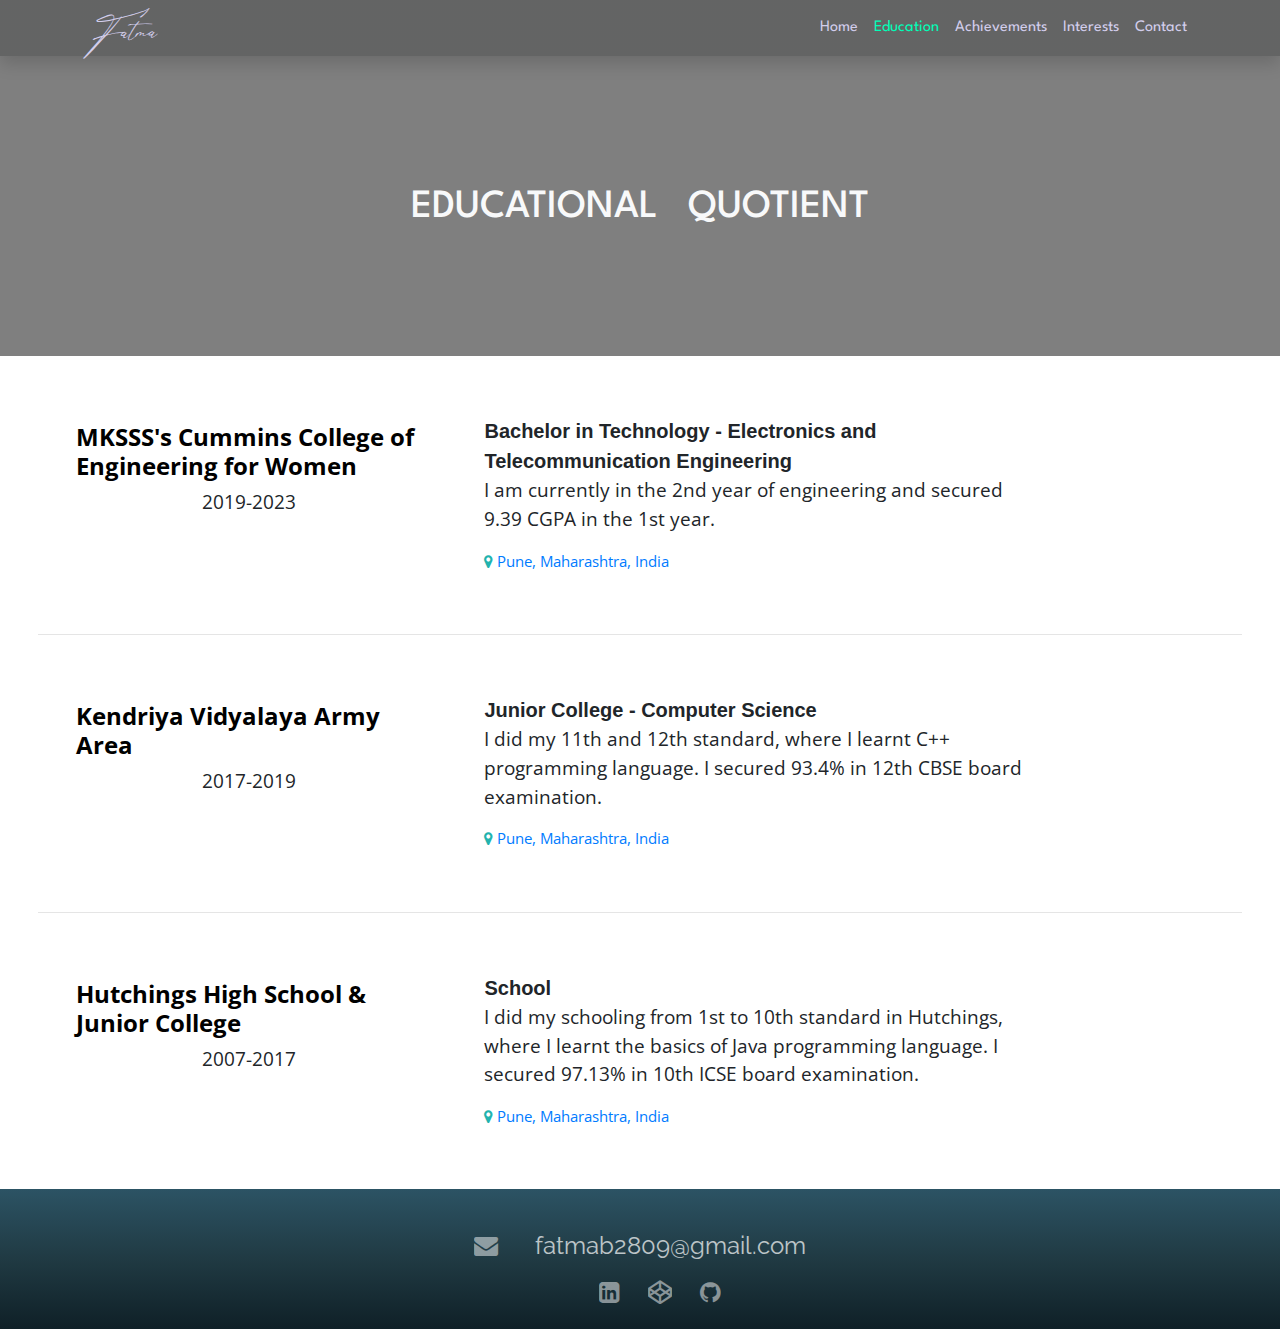
==== education.html @ b0201c1c "added text" ====
<!DOCTYPE html>
<html lang="en">
	<head>
		<title>Education Quotient</title>
		<meta charset="utf-8">
		<meta name="viewport" content="width=device-width, initial-scale=1">
		<link rel="stylesheet" href="https://stackpath.bootstrapcdn.com/font-awesome/4.7.0/css/font-awesome.min.css" />
		<link rel="stylesheet" href="https://maxcdn.bootstrapcdn.com/bootstrap/4.5.0/css/bootstrap.min.css">
		  <script src="https://maxcdn.bootstrapcdn.com/bootstrap/3.4.1/js/bootstrap.min.js"></script>
		  <script src="https://ajax.googleapis.com/ajax/libs/jquery/3.5.1/jquery.min.js"></script>
		
		<link rel="stylesheet" href="css/edu.css" />
		<script>
			function smoothscroll(e){
				if(e.innerHTML=="Contact")
					document.querySelector("#connect").scrollIntoView({behavior:'smooth'});
			};
			</script>
	</head>
	<body>	
	<div id="container">
		<!--Navigation-->
		<nav class="navbar navbar-expand-lg navbar-light bg-light shadow ">
  <div class="container">
    <a class="navbar-brand" href="index.html">Fatma</a>
    <button class="navbar-toggler" type="button" data-toggle="collapse" data-target="#navbarResponsive" aria-controls="navbarResponsive" aria-expanded="false" aria-label="Toggle navigation">
          <span class="navbar-toggler-icon"></span>
        </button>
    <div class="collapse navbar-collapse" id="navbarResponsive">
      <ul class="navbar-nav ml-auto">
        <li class="nav-item">
          <a class="nav-link" href="index.html">Home</a>
        </li>
        <li class="nav-item active">
          <a class="nav-link" href="education.html">Education
			<span class="sr-only">(current)</span>
		  </a>
        </li>
        <li class="nav-item">
          <a class="nav-link" href="index.html">Achievements</a>
        </li>
		<li class="nav-item">
          <a class="nav-link" href="index.html">Interests</a>
        </li>
        <li class="nav-item">
          <a class="nav-link" onclick="smoothscroll(this)">Contact</a>
        </li>
      </ul>
    </div>
  </div>
</nav>

		<!--Education-->
		<section class="hero text-light text-center">
			<h1>EDUCATIONAL &nbsp; QUOTIENT</h1>
		</section>
			<div class="education">
				<div class="education row">
					<div class="col-md-4">
					<h4><a href="https://www.cumminscollege.org/" target="_blank">MKSSS's Cummins College of Engineering for Women</a></h4>
					<p>2019-2023</p>
					</div>
				<div class="col-md-6">
					<strong> Bachelor in Technology - Electronics and Telecommunication Engineering</strong> 
					<p> I am currently in the 2nd year of engineering and secured 9.39 CGPA in the 1st year.</p>  
					<span class="location"><i class="fa fa-map-marker" aria-hidden="true"><a target="_blank" href="https://www.google.com/maps/dir/18.5883095,73.800734/cummins+college+pune/@18.5475982,73.7408109,12.47z/data=!4m9!4m8!1m1!4e1!1m5!1m1!1s0x3bc2bf4376875bc1:0x87df75be1910a270!2m2!1d73.8159086!2d18.4865356" class="place"> Pune, Maharashtra, India</a></i></span>
			</div>
		</div>
		
			
			<hr>
			
				<div class="education row">
					<div class="col-md-4">
					<h4><a href="https://kvsangathan.nic.in/" target="_blank">Kendriya Vidyalaya Army Area</a></h4>
					<p>2017-2019</p>
					</div>
				<div class="col-md-6">
					<strong> Junior College - Computer Science </strong> 
					<p> I did my 11th and 12th standard, where I learnt C++ programming language. I secured 93.4% in 12th CBSE board examination.</p>  
					<span class="location"><i class="fa fa-map-marker" aria-hidden="true"><a target="_blank" class="place" href="https://www.google.com/maps/dir/18.5883095,73.800734/kendriya+vidyalaya+army+area/@18.5316985,73.7345793,12z/data=!3m1!4b1!4m9!4m8!1m1!4e1!1m5!1m1!1s0x3bc2c029c21d5471:0xb17fd8d8151b263f!2m2!1d73.8815532!2d18.4869989"> Pune, Maharashtra, India</a></i></span>
			</div>
		</div>
		
			<hr>

			<div class="education row">
					<div class="col-md-4">
					<h4><a href="https://hutchingsschoolpune.in/" target="_blank">Hutchings High School &amp; Junior College</a></h4>
					<p>2007-2017</p>
					</div>
				<div class="col-md-6">
					<strong>School </strong> 
					<p> I did my schooling from 1st to 10th standard in Hutchings, where I learnt the basics of Java programming language. I secured 97.13% in 10th ICSE board examination.</p>  
					<span class="location"><i class="fa fa-map-marker" aria-hidden="true"><a target="_blank" class="place" href="https://www.google.com/maps/dir/18.5883095,73.800734/Hutchings+High+School+and+Jr+College,+7,+Phayre+Rd,+Pune,+Maharashtra+411040/@18.5577831,73.764108,12z/data=!3m1!4b1!4m9!4m8!1m1!4e1!1m5!1m1!1s0x3bc2c0311bdaa607:0x97a5d2213a039809!2m2!1d73.8819555!2d18.5004852"> Pune, Maharashtra, India</a></i></span>
				</div>
			</div>
		</div>
	</div>
			<footer id="connect">
		<a target="_blank" href="mailto:fatmab2809@gmail.com"><i class="fa fa-envelope" aria-hidden="true"></i> &nbsp;fatmab2809@gmail.com</a>
		<ul>
			<li><a href="https://www.linkedin.com/in/fatma-bano-sheikh-063661198/" target="_blank"><i class="fa fa-linkedin-square" aria-hidden="true" title="LinkedIn"></i></a></li>
			<li><a href="https://codepen.io/dashboard/" target="_blank"><i class="fa fa-codepen" aria-hidden="true" title="CodePen"></i></a></li>
			<li><a href="https://github.com/fatmab2809" target="_blank"><i class="fa fa-github" aria-hidden="true" title="GitHub"></i></a></li>
		</ul>
	</footer>
		<!---Script tags-->	
		<script src="https://code.jquery.com/jquery-3.5.1.min.js" integrity="sha256-9/aliU8dGd2tb6OSsuzixeV4y/faTqgFtohetphbbj0=" crossorigin="anonymous"></script>
		<script src="https://maxcdn.bootstrapcdn.com/bootstrap/3.4.1/js/bootstrap.min.js"></script>
		<script src="https://ajax.googleapis.com/ajax/libs/jquery/3.5.1/jquery.min.js"></script>
		<script src="https://stackpath.bootstrapcdn.com/bootstrap/4.5.0/js/bootstrap.bundle.min.js"></script>

	</body>
</html>
---- css/edu.css ----
@import url('https://fonts.googleapis.com/css2?family=Open+Sans:wght@400;600&display=swap');
@import url('https://fonts.googleapis.com/css2?family=Courgette&family=Oswald&family=Raleway&family=Roboto+Slab:wght@500&family=Spartan:wght@500&display=swap');

.navbar {
  background-image:
linear-gradient(
      rgba(0, 0, 0, 0.6),
      rgba(0, 0, 0, 0.6)
    ),
    url("https://i.imgur.com/PaUtxBV.png");
  background-attachment: fixed;
  font-family: 'Spartan', sans-serif;
   background-size:cover;
}
.navbar-light .navbar-nav .nav-link{
	margin:5px;
}
.navbar-light .navbar-brand,.navbar-light .navbar-nav .nav-link{
   color: rgba(211,206,236,1);
   margin-right:5px;
   padding:3px;
  text-align:center;
}
.navbar-light .navbar-toggler{
	background-color:rgb(172 178 184 / 81%);	;
	color:rgba(255,255,255,.8) !important;
}
.navbar-light .navbar-toggler-icon {
	color:white !important;
}
.navbar-light .navbar-brand:hover,.navbar-light .navbar-nav .nav-link:hover, .active>.nav-link:hover{
	color:rgba(255,255,255,1) !important;
}
.navbar-light .navbar-nav .nav-link:focus{
	color:rgba(255,255,255,1);
}
.active>.nav-link{
	color:rgba(1,253,183,1) !important;
}
.wrap a{
	padding:1%;
	color:rgba(255,215,255,0.7);
	border:1px blue dotted;
	font-family: 'Oswald', sans-serif;
	text-decoration:none;
}
.wrap a:hover{
	background:rgba(255,250,250,0.8);
	color:black;
}
@font-face {
	font-family: "AnthoniSignature";
	src: url(../fonts/AnthoniSignature.ttf) format("truetype"),
		url(../fonts/AnthoniSignature.woff) format("woff"),
		url(../fonts/AnthoniSignature.woff2) format("woff2");
}
	
.navbar-brand{
	font-family: "AnthoniSignature";
	font-size:20px;
	padding:.5%;
	
}
.hero{
	background-image:linear-gradient(rgba(0,0,0,0.5),rgba(0, 0, 0, 0.5)),url("https://i.imgur.com/PaUtxBV.png");
	background-size: cover;
  background-attachment: fixed;
	height:300px;
}
.hero h1{
	 padding:10%;
	 font-family: 'Spartan', sans-serif;
	 
}
body{
	text-align:left;
}
.education{
	margin:3%;
}
.row{
	margin:5%;
	margin-right:15px;
	margin-left:15px;
}
h4{
	margin:1%;
	padding:1%;
	font-family: 'Open Sans', sans-serif !important;
	font-weight:bold;
}
.col-md-4{
	margin-right:25px;
}
.col-md-4 p{
	text-align:center;
}
strong{
	font-size:20px;
}
p{
	font-size:1.2em;
	font-family: 'Open Sans', sans-serif !important;
}
.place{
		font-family: 'Open Sans', sans-serif !important;
}
.location .fa{
	font-size: 15px;
}
.location{
	color:#22b3ae;
}
@media screen and (min-width:750px){
h4 a{
	text-decoration:none;
	color:black;
}
h4 a:hover{
	color:#2C5364;
	text-decoration:none;
}
}
#container{
	min-height:100vh;
	margin-bottom:-140px;
}
#container:after{
	content:"";
	height:140px;
	display:block;
}

footer{
	height:140px;
	text-align:center;
	background: #0F2027;  /* fallback for old browsers */
	background: -webkit-linear-gradient(to bottom, #2C5364, #203A43, #0F2027);  /* Chrome 10-25, Safari 5.1-6 */
	background: linear-gradient(to bottom, #2C5364, #203A43, #0F2027); /* W3C, IE 10+/ Edge, Firefox 16+, Chrome 26+, Opera 12+, Safari 7+ */
	padding:3%;
	background-size:cover;
	padding-bottom:2%;
	
}
footer a{
	font-size:1.5em;
	font-family: 'Raleway', serif;
	color:#fff !important;
	opacity:0.7;
	transition: all 0.5s linear;
}
footer li{
	display:inline-block;
	list-style-type:none;
	margin:1%;
}
footer ul{
	margin-bottom:0px;
}
li i,footer i{
	color:#fff;
	opacity:0.7;
	transition: all 0.5s linear;
	margin-right:2%;
	
}
footer i:hover,li i:hover, footer a:hover{
	opacity:1;
	text-decoration:none;
}
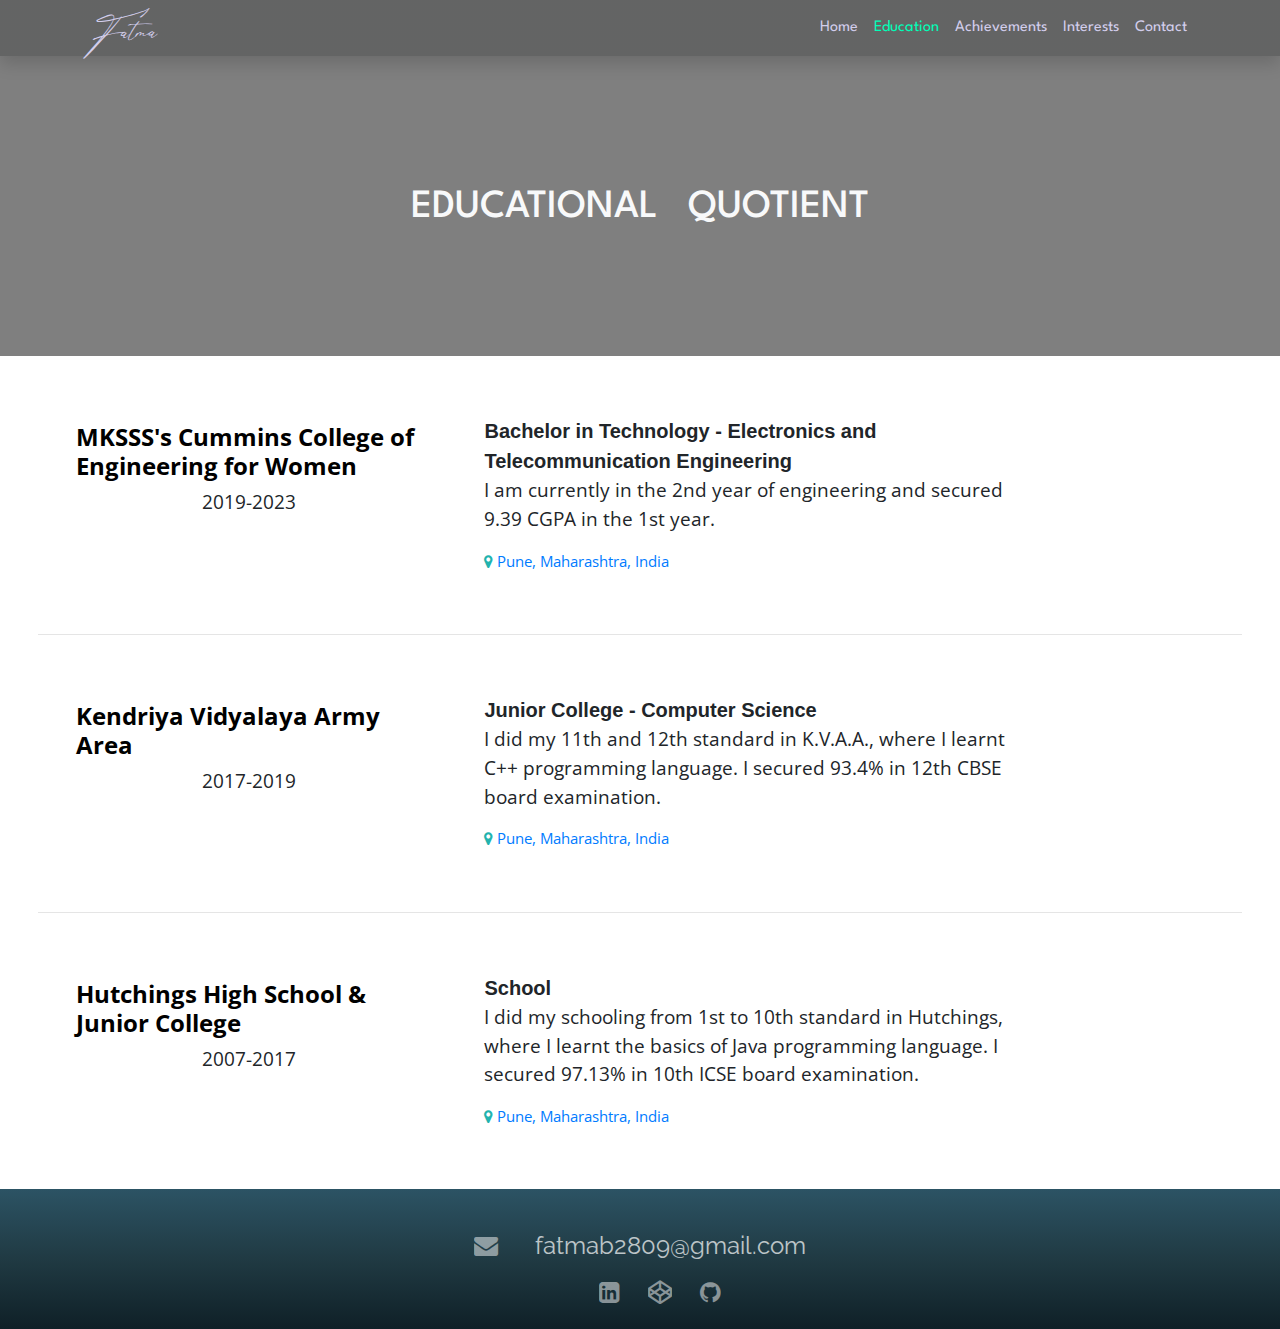
==== commit ca8d83e3: "added text" ====
--- a/education.html
+++ b/education.html
@@ -77,7 +77,7 @@
 					</div>
 				<div class="col-md-6">
 					<strong> Junior College - Computer Science </strong> 
-					<p> I did my 11th and 12th standard, where I learnt C++ programming language. I secured 93.4% in 12th CBSE board examination.</p>  
+					<p> I did my 11th and 12th standard in K.V.A.A., where I learnt C++ programming language. I secured 93.4% in 12th CBSE board examination.</p>  
 					<span class="location"><i class="fa fa-map-marker" aria-hidden="true"><a target="_blank" class="place" href="https://www.google.com/maps/dir/18.5883095,73.800734/kendriya+vidyalaya+army+area/@18.5316985,73.7345793,12z/data=!3m1!4b1!4m9!4m8!1m1!4e1!1m5!1m1!1s0x3bc2c029c21d5471:0xb17fd8d8151b263f!2m2!1d73.8815532!2d18.4869989"> Pune, Maharashtra, India</a></i></span>
 			</div>
 		</div>
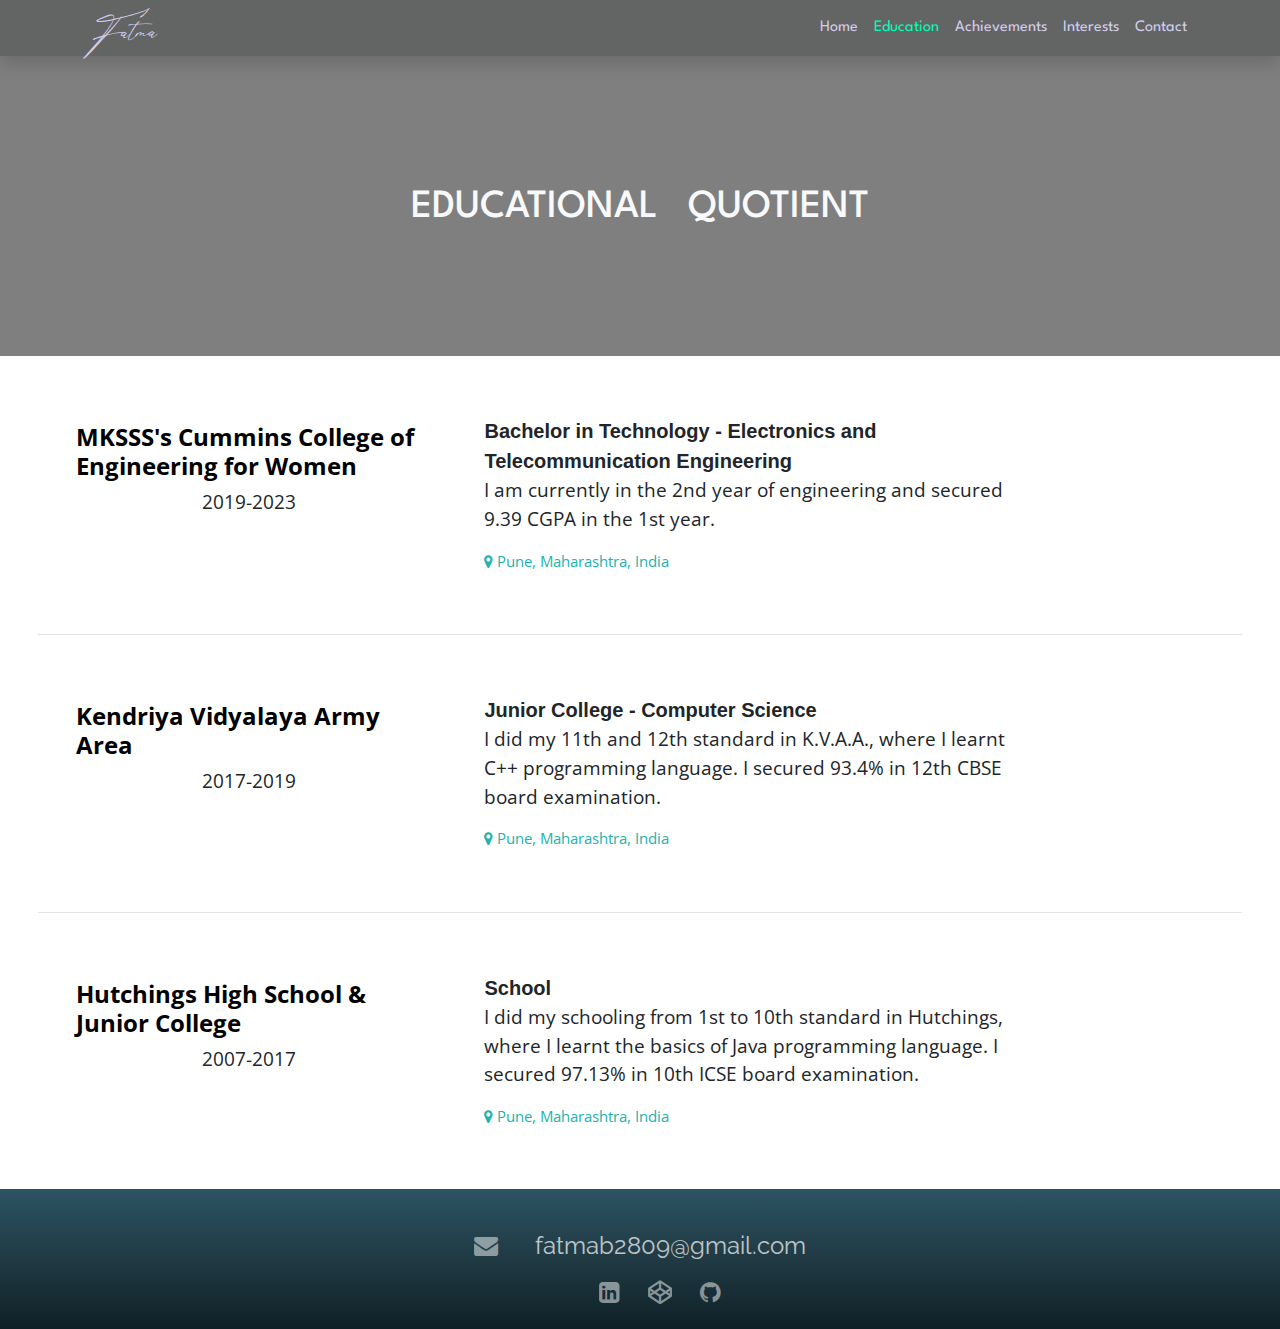
==== commit 3bf4c41e: "changes" ====
--- a/education.html
+++ b/education.html
@@ -37,10 +37,10 @@
 		  </a>
         </li>
         <li class="nav-item">
-          <a class="nav-link" href="index.html">Achievements</a>
+          <a class="nav-link" href="index.html#ach">Achievements</a>
         </li>
 		<li class="nav-item">
-          <a class="nav-link" href="index.html">Interests</a>
+          <a class="nav-link" href="index.html#int">Interests</a>
         </li>
         <li class="nav-item">
           <a class="nav-link" onclick="smoothscroll(this)">Contact</a>
@@ -100,9 +100,9 @@
 			<footer id="connect">
 		<a target="_blank" href="mailto:fatmab2809@gmail.com"><i class="fa fa-envelope" aria-hidden="true"></i> &nbsp;fatmab2809@gmail.com</a>
 		<ul>
-			<li><a href="https://www.linkedin.com/in/fatma-bano-sheikh-063661198/" target="_blank"><i class="fa fa-linkedin-square" aria-hidden="true" title="LinkedIn"></i></a></li>
-			<li><a href="https://codepen.io/dashboard/" target="_blank"><i class="fa fa-codepen" aria-hidden="true" title="CodePen"></i></a></li>
-			<li><a href="https://github.com/fatmab2809" target="_blank"><i class="fa fa-github" aria-hidden="true" title="GitHub"></i></a></li>
+			<li><a href="https://www.linkedin.com/in/fatma-bano-sheikh-063661198/" target="_blank"><i class="fa fa-linkedin-square" aria-hidden="true" title="LinkedIn"><span class="sr-only">LinkedIn</span></i></a></li>
+			<li><a href="https://codepen.io/dashboard/" target="_blank"><i class="fa fa-codepen" aria-hidden="true" title="CodePen"></i><span class="sr-only">CodePen</span></a></li>
+			<li><a href="https://github.com/fatmab2809" target="_blank"><i class="fa fa-github" aria-hidden="true" title="GitHub"></i><span class="sr-only">GitHub</span></a></li>
 		</ul>
 	</footer>
 		<!---Script tags-->	
--- a/css/edu.css
+++ b/css/edu.css
@@ -108,7 +108,7 @@
 .location .fa{
 	font-size: 15px;
 }
-.location{
+.location, .location a{
 	color:#22b3ae;
 }
 @media screen and (min-width:750px){
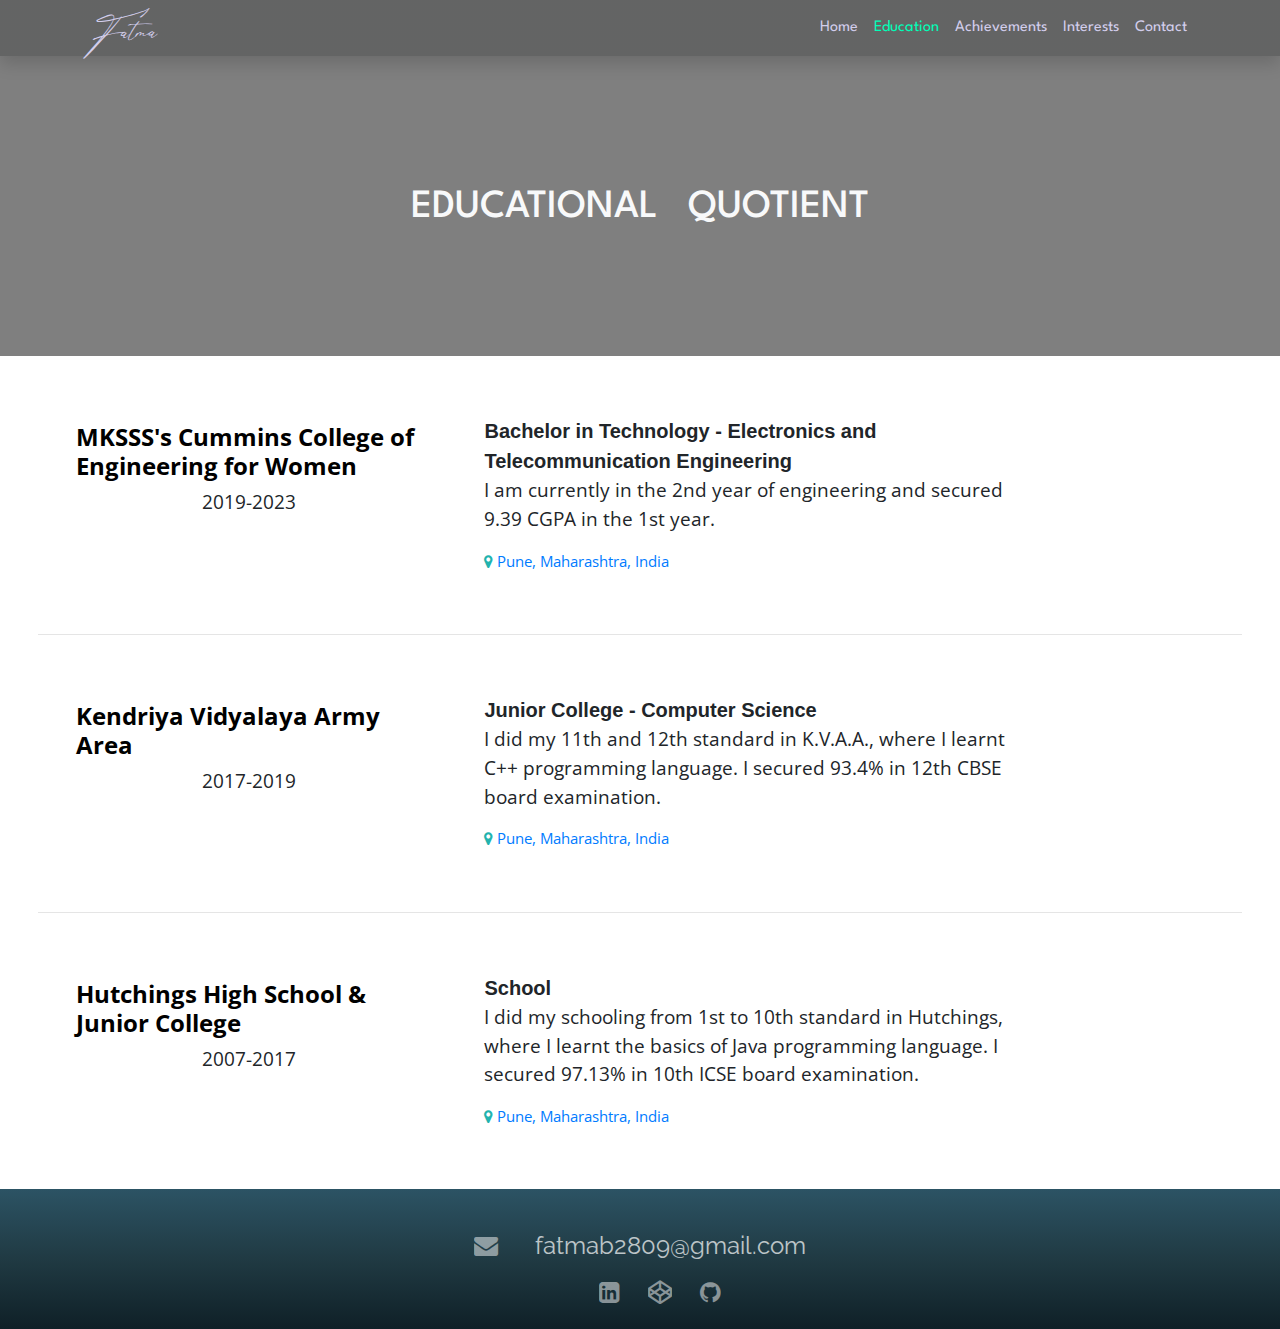
==== commit 8e09007e: "Add files via upload" ====
--- a/education.html
+++ b/education.html
@@ -1,115 +1,123 @@
-<!DOCTYPE html>
-<html lang="en">
-	<head>
-		<title>Education Quotient</title>
-		<meta charset="utf-8">
-		<meta name="viewport" content="width=device-width, initial-scale=1">
-		<link rel="stylesheet" href="https://stackpath.bootstrapcdn.com/font-awesome/4.7.0/css/font-awesome.min.css" />
-		<link rel="stylesheet" href="https://maxcdn.bootstrapcdn.com/bootstrap/4.5.0/css/bootstrap.min.css">
-		  <script src="https://maxcdn.bootstrapcdn.com/bootstrap/3.4.1/js/bootstrap.min.js"></script>
-		  <script src="https://ajax.googleapis.com/ajax/libs/jquery/3.5.1/jquery.min.js"></script>
-		
-		<link rel="stylesheet" href="css/edu.css" />
-		<script>
-			function smoothscroll(e){
-				if(e.innerHTML=="Contact")
-					document.querySelector("#connect").scrollIntoView({behavior:'smooth'});
-			};
-			</script>
-	</head>
-	<body>	
-	<div id="container">
-		<!--Navigation-->
-		<nav class="navbar navbar-expand-lg navbar-light bg-light shadow ">
-  <div class="container">
-    <a class="navbar-brand" href="index.html">Fatma</a>
-    <button class="navbar-toggler" type="button" data-toggle="collapse" data-target="#navbarResponsive" aria-controls="navbarResponsive" aria-expanded="false" aria-label="Toggle navigation">
-          <span class="navbar-toggler-icon"></span>
-        </button>
-    <div class="collapse navbar-collapse" id="navbarResponsive">
-      <ul class="navbar-nav ml-auto">
-        <li class="nav-item">
-          <a class="nav-link" href="index.html">Home</a>
-        </li>
-        <li class="nav-item active">
-          <a class="nav-link" href="education.html">Education
-			<span class="sr-only">(current)</span>
-		  </a>
-        </li>
-        <li class="nav-item">
-          <a class="nav-link" href="index.html#ach">Achievements</a>
-        </li>
-		<li class="nav-item">
-          <a class="nav-link" href="index.html#int">Interests</a>
-        </li>
-        <li class="nav-item">
-          <a class="nav-link" onclick="smoothscroll(this)">Contact</a>
-        </li>
-      </ul>
-    </div>
-  </div>
-</nav>
-
-		<!--Education-->
-		<section class="hero text-light text-center">
-			<h1>EDUCATIONAL &nbsp; QUOTIENT</h1>
-		</section>
-			<div class="education">
-				<div class="education row">
-					<div class="col-md-4">
-					<h4><a href="https://www.cumminscollege.org/" target="_blank">MKSSS's Cummins College of Engineering for Women</a></h4>
-					<p>2019-2023</p>
-					</div>
-				<div class="col-md-6">
-					<strong> Bachelor in Technology - Electronics and Telecommunication Engineering</strong> 
-					<p> I am currently in the 2nd year of engineering and secured 9.39 CGPA in the 1st year.</p>  
-					<span class="location"><i class="fa fa-map-marker" aria-hidden="true"><a target="_blank" href="https://www.google.com/maps/dir/18.5883095,73.800734/cummins+college+pune/@18.5475982,73.7408109,12.47z/data=!4m9!4m8!1m1!4e1!1m5!1m1!1s0x3bc2bf4376875bc1:0x87df75be1910a270!2m2!1d73.8159086!2d18.4865356" class="place"> Pune, Maharashtra, India</a></i></span>
-			</div>
-		</div>
-		
-			
-			<hr>
-			
-				<div class="education row">
-					<div class="col-md-4">
-					<h4><a href="https://kvsangathan.nic.in/" target="_blank">Kendriya Vidyalaya Army Area</a></h4>
-					<p>2017-2019</p>
-					</div>
-				<div class="col-md-6">
-					<strong> Junior College - Computer Science </strong> 
-					<p> I did my 11th and 12th standard in K.V.A.A., where I learnt C++ programming language. I secured 93.4% in 12th CBSE board examination.</p>  
-					<span class="location"><i class="fa fa-map-marker" aria-hidden="true"><a target="_blank" class="place" href="https://www.google.com/maps/dir/18.5883095,73.800734/kendriya+vidyalaya+army+area/@18.5316985,73.7345793,12z/data=!3m1!4b1!4m9!4m8!1m1!4e1!1m5!1m1!1s0x3bc2c029c21d5471:0xb17fd8d8151b263f!2m2!1d73.8815532!2d18.4869989"> Pune, Maharashtra, India</a></i></span>
-			</div>
-		</div>
-		
-			<hr>
-
-			<div class="education row">
-					<div class="col-md-4">
-					<h4><a href="https://hutchingsschoolpune.in/" target="_blank">Hutchings High School &amp; Junior College</a></h4>
-					<p>2007-2017</p>
-					</div>
-				<div class="col-md-6">
-					<strong>School </strong> 
-					<p> I did my schooling from 1st to 10th standard in Hutchings, where I learnt the basics of Java programming language. I secured 97.13% in 10th ICSE board examination.</p>  
-					<span class="location"><i class="fa fa-map-marker" aria-hidden="true"><a target="_blank" class="place" href="https://www.google.com/maps/dir/18.5883095,73.800734/Hutchings+High+School+and+Jr+College,+7,+Phayre+Rd,+Pune,+Maharashtra+411040/@18.5577831,73.764108,12z/data=!3m1!4b1!4m9!4m8!1m1!4e1!1m5!1m1!1s0x3bc2c0311bdaa607:0x97a5d2213a039809!2m2!1d73.8819555!2d18.5004852"> Pune, Maharashtra, India</a></i></span>
-				</div>
-			</div>
-		</div>
-	</div>
-			<footer id="connect">
-		<a target="_blank" href="mailto:fatmab2809@gmail.com"><i class="fa fa-envelope" aria-hidden="true"></i> &nbsp;fatmab2809@gmail.com</a>
-		<ul>
-			<li><a href="https://www.linkedin.com/in/fatma-bano-sheikh-063661198/" target="_blank"><i class="fa fa-linkedin-square" aria-hidden="true" title="LinkedIn"><span class="sr-only">LinkedIn</span></i></a></li>
-			<li><a href="https://codepen.io/dashboard/" target="_blank"><i class="fa fa-codepen" aria-hidden="true" title="CodePen"></i><span class="sr-only">CodePen</span></a></li>
-			<li><a href="https://github.com/fatmab2809" target="_blank"><i class="fa fa-github" aria-hidden="true" title="GitHub"></i><span class="sr-only">GitHub</span></a></li>
-		</ul>
-	</footer>
-		<!---Script tags-->	
-		<script src="https://code.jquery.com/jquery-3.5.1.min.js" integrity="sha256-9/aliU8dGd2tb6OSsuzixeV4y/faTqgFtohetphbbj0=" crossorigin="anonymous"></script>
-		<script src="https://maxcdn.bootstrapcdn.com/bootstrap/3.4.1/js/bootstrap.min.js"></script>
-		<script src="https://ajax.googleapis.com/ajax/libs/jquery/3.5.1/jquery.min.js"></script>
-		<script src="https://stackpath.bootstrapcdn.com/bootstrap/4.5.0/js/bootstrap.bundle.min.js"></script>
-
-	</body>
+<!DOCTYPE html>
+<html lang="en">
+	<head>
+		<title>Education Quotient</title>
+		<meta charset="utf-8">
+		<meta name="viewport" content="width=device-width, initial-scale=1">
+		<link rel="apple-touch-icon" sizes="180x180" href="favicon_io/apple-touch-icon.png">
+		<link rel="icon" type="image/png" sizes="32x32" href="favicon_io/favicon-32x32.png">
+		<link rel="icon" type="image/png" sizes="16x16" href="favicon_io/favicon-16x16.png">
+		<link rel="manifest" href="favicon_io/site.webmanifest">
+		<link rel="stylesheet" href="https://stackpath.bootstrapcdn.com/font-awesome/4.7.0/css/font-awesome.min.css" />
+		<link rel="stylesheet" href="https://maxcdn.bootstrapcdn.com/bootstrap/4.5.0/css/bootstrap.min.css">
+		  <script src="https://maxcdn.bootstrapcdn.com/bootstrap/3.4.1/js/bootstrap.min.js"></script>
+		  <script src="https://ajax.googleapis.com/ajax/libs/jquery/3.5.1/jquery.min.js"></script>
+		
+		<link rel="stylesheet" href="css/edu.css" />
+		<script>
+			function smoothscroll(e){
+				if(e.innerHTML=="Contact")
+					document.querySelector("#connect").scrollIntoView({behavior:'smooth'});
+			};
+			</script>
+		    
+			<!--<link rel="icon" type="image/x-icon" href="favicon.ico"/>-->
+			
+
+	</head>
+	<body>	
+	<div id="container">
+		<!--Navigation-->
+		<nav class="navbar navbar-expand-lg navbar-light bg-light shadow ">
+  <div class="container">
+    <a class="navbar-brand" href="index.html">Fatma</a>
+    <button class="navbar-toggler" type="button" data-toggle="collapse" data-target="#navbarResponsive" aria-controls="navbarResponsive" aria-expanded="false" aria-label="Toggle navigation">
+          <span class="navbar-toggler-icon"></span>
+        </button>
+    <div class="collapse navbar-collapse" id="navbarResponsive">
+      <ul class="navbar-nav ml-auto">
+        <li class="nav-item">
+          <a class="nav-link" href="index.html">Home</a>
+        </li>
+        <li class="nav-item active">
+          <a class="nav-link" href="education.html">Education
+			<span class="sr-only">(current)</span>
+		  </a>
+        </li>
+        <li class="nav-item">
+          <a class="nav-link" href="index.html">Achievements</a>
+        </li>
+		<li class="nav-item">
+          <a class="nav-link" href="index.html">Interests</a>
+        </li>
+        <li class="nav-item">
+          <a class="nav-link" onclick="smoothscroll(this)">Contact</a>
+        </li>
+      </ul>
+    </div>
+  </div>
+</nav>
+
+		<!--Education-->
+		<section class="hero text-light text-center">
+			<h1>EDUCATIONAL &nbsp; QUOTIENT</h1>
+		</section>
+			<div class="education">
+				<div class="education row">
+					<div class="col-md-4">
+					<h4><a href="https://www.cumminscollege.org/" target="_blank">MKSSS's Cummins College of Engineering for Women</a></h4>
+					<p>2019-2023</p>
+					</div>
+				<div class="col-md-6">
+					<strong> Bachelor in Technology - Electronics and Telecommunication Engineering</strong> 
+					<p> I am currently in the 2nd year of engineering and secured 9.39 CGPA in the 1st year.</p>  
+					<span class="location"><i class="fa fa-map-marker" aria-hidden="true"><a target="_blank" href="https://www.google.com/maps/dir/18.5883095,73.800734/cummins+college+pune/@18.5475982,73.7408109,12.47z/data=!4m9!4m8!1m1!4e1!1m5!1m1!1s0x3bc2bf4376875bc1:0x87df75be1910a270!2m2!1d73.8159086!2d18.4865356" class="place"> Pune, Maharashtra, India</a></i></span>
+			</div>
+		</div>
+		
+			
+			<hr>
+			
+				<div class="education row">
+					<div class="col-md-4">
+					<h4><a href="https://kvsangathan.nic.in/" target="_blank">Kendriya Vidyalaya Army Area</a></h4>
+					<p>2017-2019</p>
+					</div>
+				<div class="col-md-6">
+					<strong> Junior College - Computer Science </strong> 
+					<p> I did my 11th and 12th standard in K.V.A.A., where I learnt C++ programming language. I secured 93.4% in 12th CBSE board examination.</p>  
+					<span class="location"><i class="fa fa-map-marker" aria-hidden="true"><a target="_blank" class="place" href="https://www.google.com/maps/dir/18.5883095,73.800734/kendriya+vidyalaya+army+area/@18.5316985,73.7345793,12z/data=!3m1!4b1!4m9!4m8!1m1!4e1!1m5!1m1!1s0x3bc2c029c21d5471:0xb17fd8d8151b263f!2m2!1d73.8815532!2d18.4869989"> Pune, Maharashtra, India</a></i></span>
+			</div>
+		</div>
+		
+			<hr>
+
+			<div class="education row">
+					<div class="col-md-4">
+					<h4><a href="https://hutchingsschoolpune.in/" target="_blank">Hutchings High School &amp; Junior College</a></h4>
+					<p>2007-2017</p>
+					</div>
+				<div class="col-md-6">
+					<strong>School </strong> 
+					<p> I did my schooling from 1st to 10th standard in Hutchings, where I learnt the basics of Java programming language. I secured 97.13% in 10th ICSE board examination.</p>  
+					<span class="location"><i class="fa fa-map-marker" aria-hidden="true"><a target="_blank" class="place" href="https://www.google.com/maps/dir/18.5883095,73.800734/Hutchings+High+School+and+Jr+College,+7,+Phayre+Rd,+Pune,+Maharashtra+411040/@18.5577831,73.764108,12z/data=!3m1!4b1!4m9!4m8!1m1!4e1!1m5!1m1!1s0x3bc2c0311bdaa607:0x97a5d2213a039809!2m2!1d73.8819555!2d18.5004852"> Pune, Maharashtra, India</a></i></span>
+				</div>
+			</div>
+		</div>
+	</div>
+			<footer id="connect">
+		<a target="_blank" href="mailto:fatmab2809@gmail.com"><i class="fa fa-envelope" aria-hidden="true"></i> &nbsp;fatmab2809@gmail.com</a>
+		<ul>
+			<li><a href="https://www.linkedin.com/in/fatma-bano-sheikh-063661198/" target="_blank"><i class="fa fa-linkedin-square" aria-hidden="true" title="LinkedIn"></i></a></li>
+			<li><a href="https://codepen.io/dashboard/" target="_blank"><i class="fa fa-codepen" aria-hidden="true" title="CodePen"></i></a></li>
+			<li><a href="https://github.com/fatmab2809" target="_blank"><i class="fa fa-github" aria-hidden="true" title="GitHub"></i></a></li>
+		</ul>
+	</footer>
+		<!---Script tags-->	
+		<script src="https://code.jquery.com/jquery-3.5.1.min.js" integrity="sha256-9/aliU8dGd2tb6OSsuzixeV4y/faTqgFtohetphbbj0=" crossorigin="anonymous"></script>
+		<script src="https://maxcdn.bootstrapcdn.com/bootstrap/3.4.1/js/bootstrap.min.js"></script>
+		<script src="https://ajax.googleapis.com/ajax/libs/jquery/3.5.1/jquery.min.js"></script>
+		<script src="https://stackpath.bootstrapcdn.com/bootstrap/4.5.0/js/bootstrap.bundle.min.js"></script>
+
+	</body>
 </html>--- a/css/edu.css
+++ b/css/edu.css
@@ -108,7 +108,7 @@
 .location .fa{
 	font-size: 15px;
 }
-.location, .location a{
+.location{
 	color:#22b3ae;
 }
 @media screen and (min-width:750px){
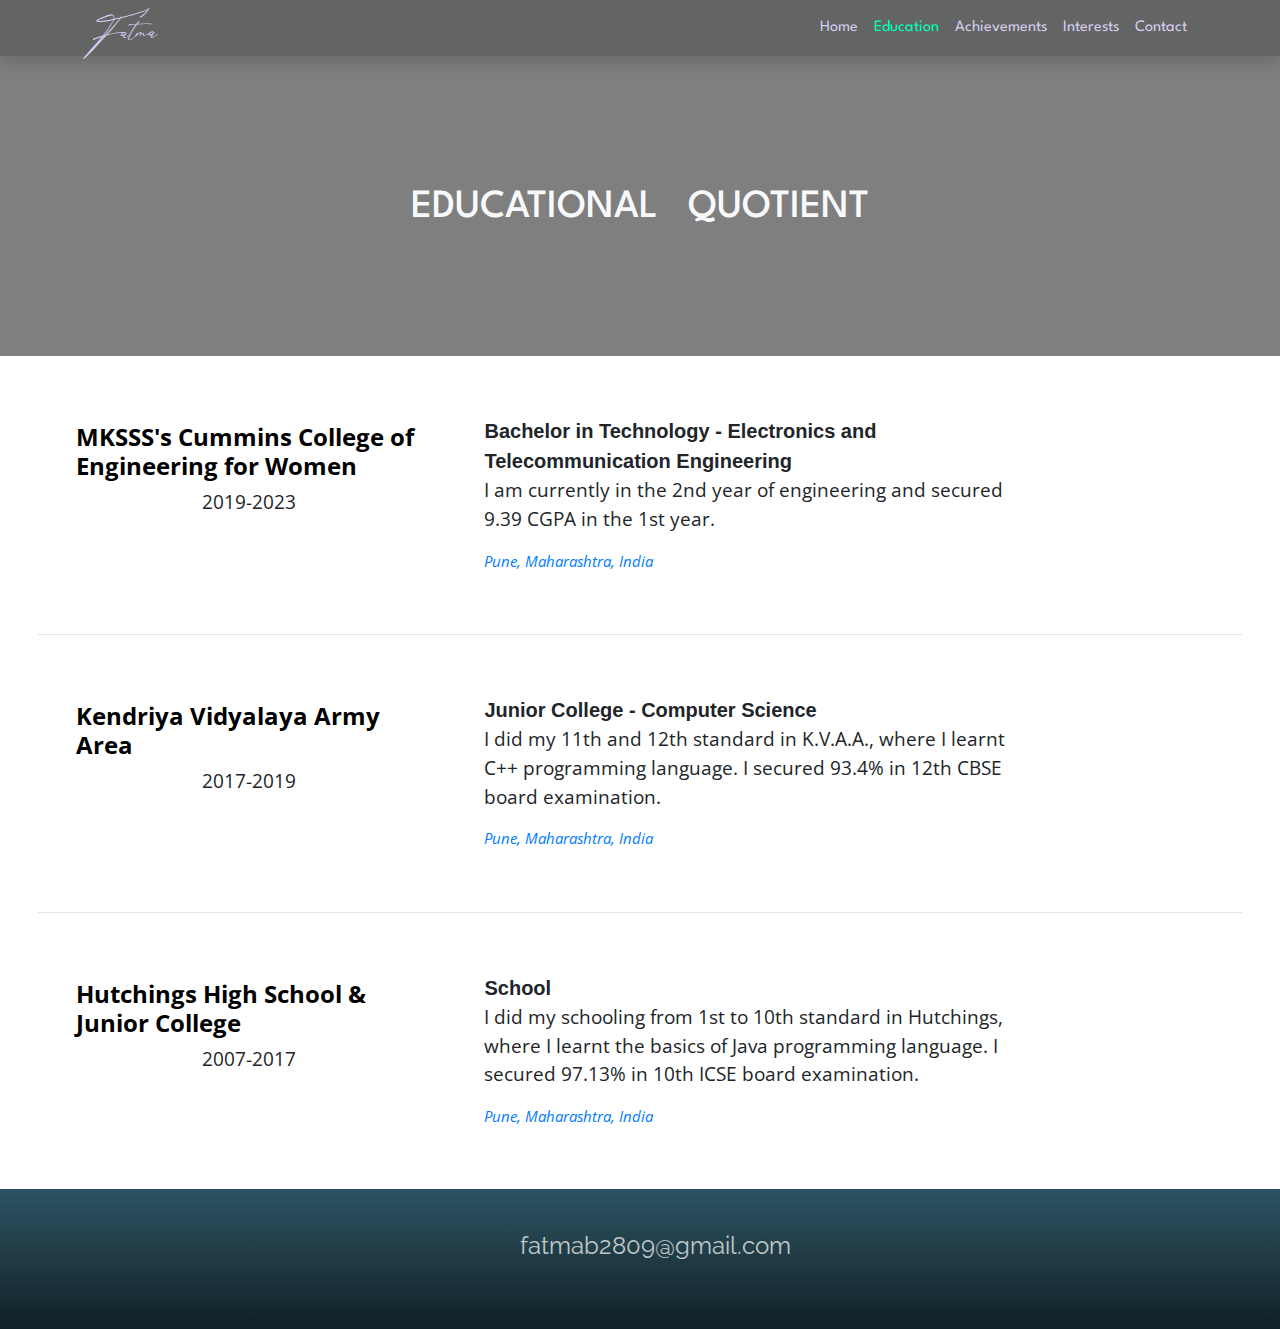
==== commit 8b1a3484: "Made changes to navbar" ====
--- a/education.html
+++ b/education.html
@@ -8,11 +8,10 @@
 		<link rel="icon" type="image/png" sizes="32x32" href="favicon_io/favicon-32x32.png">
 		<link rel="icon" type="image/png" sizes="16x16" href="favicon_io/favicon-16x16.png">
 		<link rel="manifest" href="favicon_io/site.webmanifest">
-		<link rel="stylesheet" href="https://stackpath.bootstrapcdn.com/font-awesome/4.7.0/css/font-awesome.min.css" />
-		<link rel="stylesheet" href="https://maxcdn.bootstrapcdn.com/bootstrap/4.5.0/css/bootstrap.min.css">
-		  <script src="https://maxcdn.bootstrapcdn.com/bootstrap/3.4.1/js/bootstrap.min.js"></script>
-		  <script src="https://ajax.googleapis.com/ajax/libs/jquery/3.5.1/jquery.min.js"></script>
-		
+		<script src="https://ajax.googleapis.com/ajax/libs/jquery/3.5.1/jquery.min.js"></script>
+		<!-- <link rel="stylesheet" href="https://stackpath.bootstrapcdn.com/font-awesome/4.7.0/css/font-awesome.min.css" /> -->
+		<link rel="stylesheet" href="https://stackpath.bootstrapcdn.com/bootstrap/4.3.1/css/bootstrap.min.css" integrity="sha384-ggOyR0iXCbMQv3Xipma34MD+dH/1fQ784/j6cY/iJTQUOhcWr7x9JvoRxT2MZw1T" crossorigin="anonymous">
+	
 		<link rel="stylesheet" href="css/edu.css" />
 		<script>
 			function smoothscroll(e){
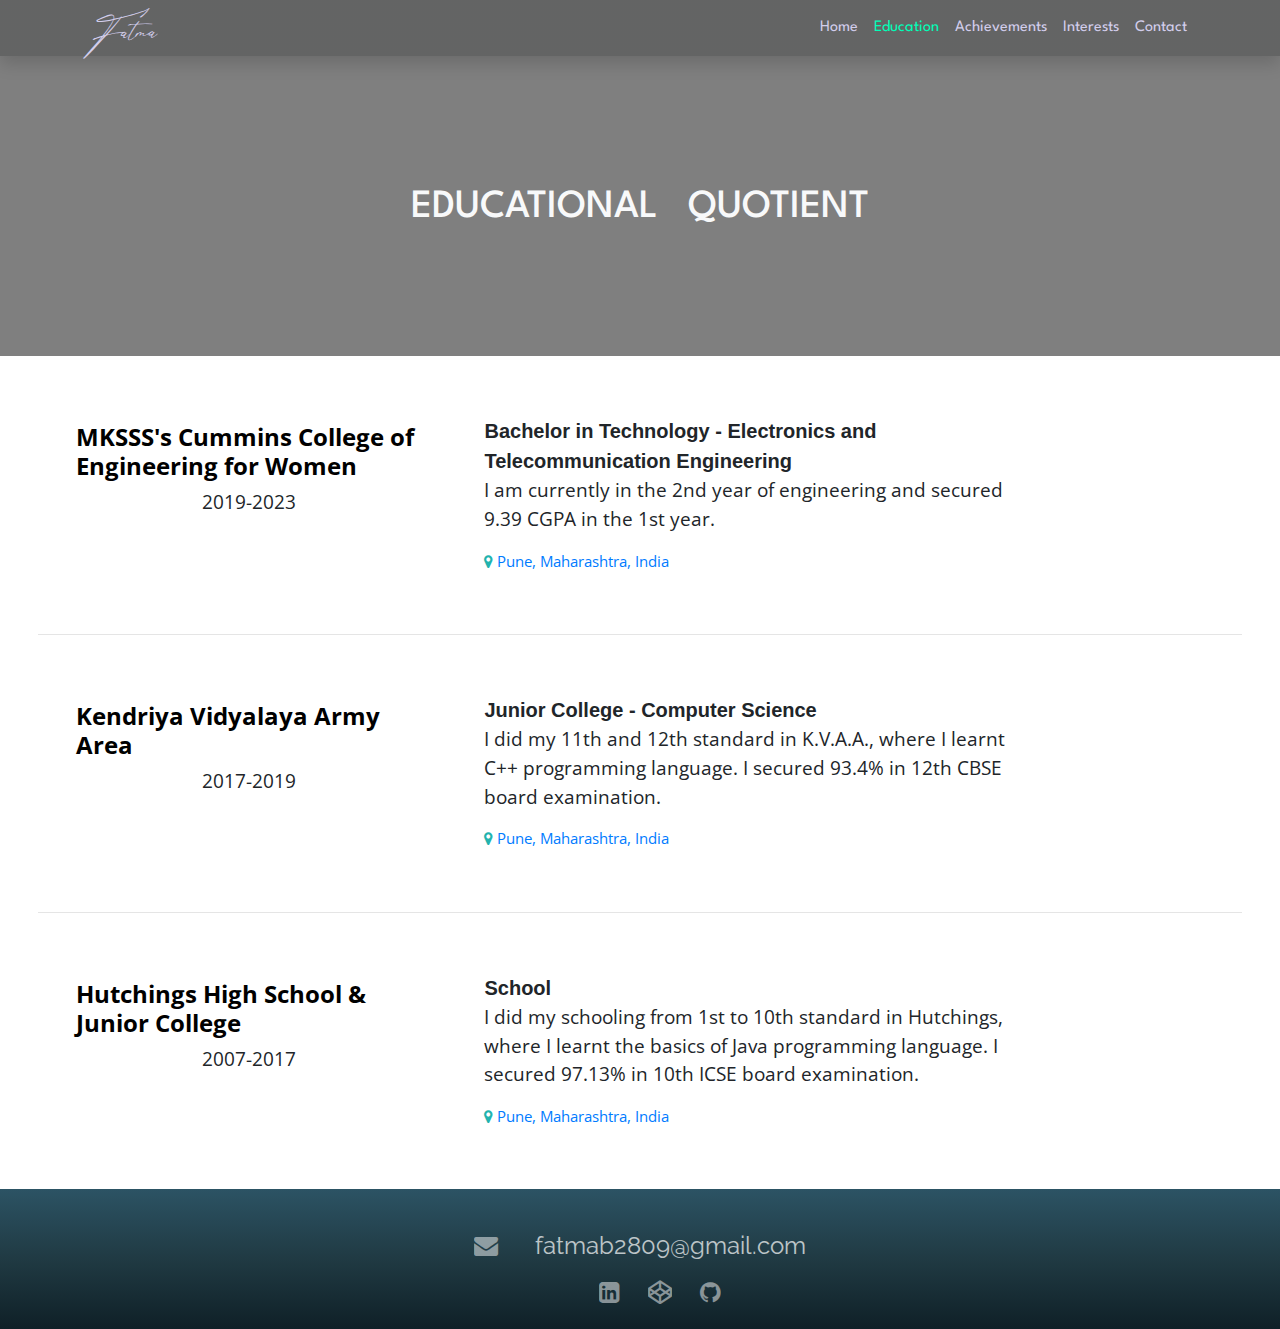
==== commit 515bd1d1: "Links changed" ====
--- a/education.html
+++ b/education.html
@@ -8,8 +8,9 @@
 		<link rel="icon" type="image/png" sizes="32x32" href="favicon_io/favicon-32x32.png">
 		<link rel="icon" type="image/png" sizes="16x16" href="favicon_io/favicon-16x16.png">
 		<link rel="manifest" href="favicon_io/site.webmanifest">
+		<link rel="stylesheet" href="https://stackpath.bootstrapcdn.com/font-awesome/4.7.0/css/font-awesome.min.css" />
+
 		<script src="https://ajax.googleapis.com/ajax/libs/jquery/3.5.1/jquery.min.js"></script>
-		<!-- <link rel="stylesheet" href="https://stackpath.bootstrapcdn.com/font-awesome/4.7.0/css/font-awesome.min.css" /> -->
 		<link rel="stylesheet" href="https://stackpath.bootstrapcdn.com/bootstrap/4.3.1/css/bootstrap.min.css" integrity="sha384-ggOyR0iXCbMQv3Xipma34MD+dH/1fQ784/j6cY/iJTQUOhcWr7x9JvoRxT2MZw1T" crossorigin="anonymous">
 	
 		<link rel="stylesheet" href="css/edu.css" />
